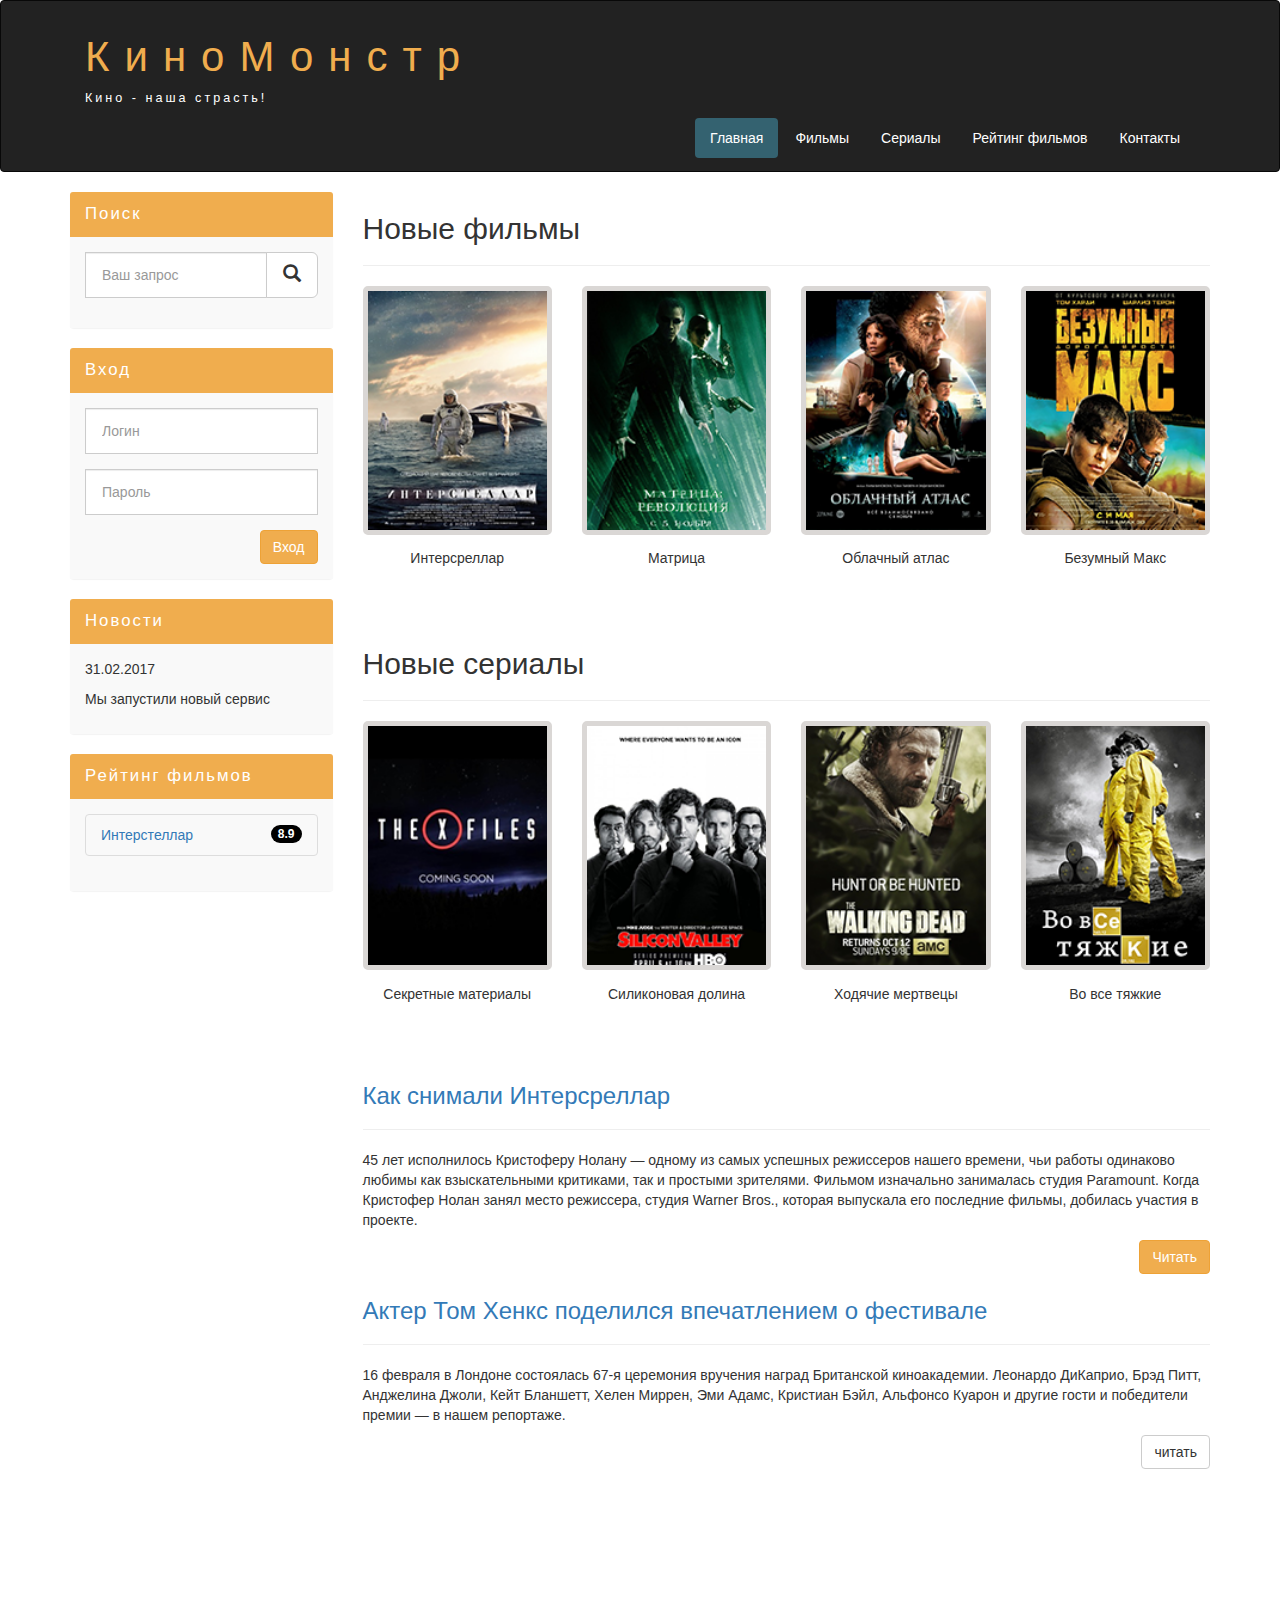
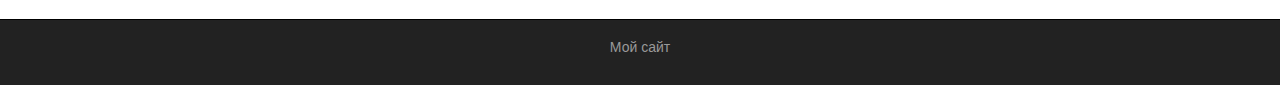
==== index.html @ f7836c3e "init" ====
<!DOCTYPE html>
<html lang="ru">

<head>
    <meta charset="utf-8">
    <meta http-equiv="X-UA-Compatible" content="IE=edge">
    <meta name="viewport" content="width=device-width, initial-scale=1">
    <!-- The above 3 meta tags *must* come first in the head; any other head content must come *after* these tags -->
    <title>Киномонстр Bootstrap</title>

    <!-- Bootstrap -->
    <link href="assets/css/bootstrap.min.css" rel="stylesheet">

    <!-- Main Style -->
    <link href="assets/css/style.css" rel="stylesheet">

    <!-- HTML5 shim and Respond.js for IE8 support of HTML5 elements and media queries -->
    <!-- WARNING: Respond.js doesn't work if you view the page via file:// -->
    <!--[if lt IE 9]>
      <script src="https://oss.maxcdn.com/html5shiv/3.7.2/html5shiv.min.js"></script>
      <script src="https://oss.maxcdn.com/respond/1.4.2/respond.min.js"></script>
    <![endif]-->
</head>

<body>


    <div class="container-fluid">
        <div class="row">

            <nav role="navigation" class="navbar navbar-inverse">
                <div class="container">

                    <div class="navbar-header header">

                        <div class="container">

                            <div class="row">

                                <div class="col-lg-12">
                                    <h1><a href="#">КиноМонстр</a></h1>
                                    <p>Кино - наша страсть!</p>
                                </div>

                            </div>

                        </div>


                        <button type="button" data-target="#navbarCollapse" data-toggle="collapse" class="navbar-toggle">
              
              <span class="sr-only">Toggle navigation</span>
              <span class="icon-bar"></span>
              <span class="icon-bar"></span>
              <span class="icon-bar"></span>

            </button>


                    </div>

                    <div id="navbarCollapse" class="collapse navbar-collapse navbar-right">

                        <ul class="nav nav-pills">
                            <li class="active"> <a href="#">Главная</a> </li>
                            <li> <a href="#">Фильмы</a> </li>
                            <li> <a href="#">Сериалы</a> </li>
                            <li> <a href="#">Рейтинг фильмов</a> </li>
                            <li> <a href="#">Контакты</a> </li>

                        </ul>


                    </div>

                </div>
            </nav>

        </div>
    </div>


    <div class="wrapper">

        <div class="container">

            <div class="row">

                <div class="col-lg-9 col-lg-push-3">
                    <!-- Меняем блоки местами col-lg-push-3 -->
                    <h2>Новые фильмы</h2>
                    <hr>
                    <div class='row'>
                        <div class='films_block col-lg-3 col-md-3 col-sm-3 col-xs-6'>
                            <img src='assets/img/inter.png' alt='Интерстеллар'>
                            <div class='film_label'>Интерсреллар</div>
                        </div>

                        <div class='films_block col-lg-3 col-md-3 col-sm-3 col-xs-6'>
                            <img src='assets/img/matrix.png' alt='Матрица'>
                            <div class='film_label'>Матрица</div>
                        </div>

                        <div class='films_block col-lg-3 col-md-3 col-sm-3 col-xs-6'>
                            <img src='assets/img/cloud.png' alt='Облачный атлас'>
                            <div class='film_label'>Облачный атлас</div>
                        </div>

                        <div class='films_block col-lg-3 col-md-3 col-sm-3 col-xs-6'>
                            <img src='assets/img/max.png' alt='Безумный Макс'>
                            <div class='film_label'>Безумный Макс</div>
                        </div>
                    </div>
                    <div class='margin-8'></div>

                    <h2>Новые сериалы</h2>
                    <hr>
                    <div class='row'>
                        <div class='films_block col-lg-3 col-md-3 col-sm-3 col-xs-6'>
                            <img src='assets/img/xfiles.png' alt='Секретные материалы'>
                            <div class='film_label'>Секретные материалы</div>
                        </div>

                        <div class='films_block col-lg-3 col-md-3 col-sm-3 col-xs-6'>
                            <img src='assets/img/silicon.png' alt='Силиконовая долина'>
                            <div class='film_label'>Силиконовая долина
                            </div>
                        </div>

                        <div class='films_block col-lg-3 col-md-3 col-sm-3 col-xs-6'>
                            <img src='assets/img/dead.png' alt='Ходячие мертвецы'>
                            <div class='film_label'>Ходячие мертвецы</div>
                        </div>

                        <div class='films_block col-lg-3 col-md-3 col-sm-3 col-xs-6'>
                            <img src='assets/img/breakingbad.png' alt='Во все тяжкие'>
                            <div class='film_label'>Во все тяжкие</div>
                        </div>
                    </div>
                    <div class='margin-8'></div>
                    <a href='#'>
                        <h3>Как снимали Интерсреллар</h3>
                    </a>
                    <hr>
                    <p>
                        45 лет исполнилось Кристоферу Нолану — одному из самых успешных режиссеров нашего времени, чьи работы одинаково любимы как взыскательными критиками, так и простыми зрителями. Фильмом изначально занималась студия Paramount. Когда Кристофер Нолан занял
                        место режиссера, студия Warner Bros., которая выпускала его последние фильмы, добилась участия в проекте.
                    </p>
                    <a href='#' class='btn  btn-warning pull-right'>Читать</a>

                    <div class="margin-8"></div>

                    <a href="#">
                        <h3>Актер Том Хенкс поделился впечатлением о фестивале</h3>
                    </a>
                    <hr>
                    <p>
                        16 февраля в Лондоне состоялась 67-я церемония вручения наград Британской киноакадемии. Леонардо ДиКаприо, Брэд Питт, Анджелина Джоли, Кейт Бланшетт, Хелен Миррен, Эми Адамс, Кристиан Бэйл, Альфонсо Куарон и другие гости и победители премии — в нашем
                        репортаже.
                    </p>
                    <a href="#" class="btn btn-default pull-right">читать</a>

                    <div class="margin-8 clear"></div>


                </div>


                <div class="col-lg-3 col-lg-pull-9">
                    <!-- Меняем блоки местами col-lg-pull-9 -->
                    <div class='panel panel-info'>
                        <div class='panel-heading'>
                            <div class='sidebar-header'>Поиск</div>
                        </div>
                        <div class='panel-body'>
                            <form role='search'>
                                <div class='form-group'>
                                    <div class='input-group'>
                                        <input type='search' class='form-control input-lg' placeholder='Ваш запрос'>

                                        <div class='input-group-btn'>
                                            <button class='btn btn-default btn-lg' type='submit'><i class='glyphicon glyphicon-search'></i></button>
                                        </div>
                                    </div>
                                </div>
                            </form>
                        </div>
                    </div>
                    <div class='panel panel-info'>
                        <div class='panel-heading'>
                            <div class='sidebar-header'>Вход</div>
                        </div>
                        <div class='panel-body'>
                            <form role='form'>
                                <div class='form-group'>
                                    <input type='text' class='form-control input-lg' placeholder='Логин'>
                                </div>
                                <div class='form-group'>
                                    <input type='password' class='form-control input-lg' placeholder='Пароль'>
                                </div>
                                <button type='submit' class='btn btn-warning pull-right'>Вход</button>
                            </form>

                        </div>
                    </div>

                    <div class='panel panel-info'>
                        <div class='panel-heading'>
                            <div class='sidebar-header'>Новости</div>
                        </div>
                        <div class='panel-body'>
                            <p>31.02.2017</p>
                            <p>Мы запустили новый сервис</p>

                        </div>
                    </div>

                    <div class='panel panel-info'>
                        <div class='panel-heading'>
                            <div class='sidebar-header'>Рейтинг фильмов</div>
                        </div>
                        <div class='panel-body'>
                            <ul class="list-group">
                                <li class="list-group-item list-group-item-warning">
                                    <a href='#'>Интерстеллар</a>
                                    <span class="badge">8.9</span>
                                </li>
                            </ul>

                        </div>
                    </div>
                </div>
            </div>

        </div>

        <div class="clear"></div>

    </div>


    <footer>

        <div class="container">
            <p class="text-center"> <a href="#">Мой сайт</a> </p>
        </div>

    </footer>




    <!-- jQuery (necessary for Bootstrap's JavaScript plugins) -->
    <script src="https://ajax.googleapis.com/ajax/libs/jquery/1.11.3/jquery.min.js"></script>
    <!-- Include all compiled plugins (below), or include individual files as needed -->
    <script src="assets/js/bootstrap.min.js"></script>
</body>

</html>
---- assets/css/style.css ----
.header a,
a:hover {
    color: #f0ad4e;
    text-decoration: none;
}

.header h1 {
    letter-spacing: 15px;
    font-size: 300%;
}

.header p {
    color: white !important;
    font-size: 90%;
    letter-spacing: 3px;
}

.nav-pills>li.active>a,
.nav-pills>li.active>a:focus,
.nav-pills>li.active>a:hover {
    color: #fff;
    background-color: #346270;
}

.nav-pills>li>a {
    color: #fff;
}

.nav-pills>li>a:hover {
    background-color: #346270;
}

.navbar-inverse {
    padding: 1%;
}

@media (max-width: 767px) {
    .nav-pills>li {
        float: none;
    }
    .nav-pills {
        text-align: center;
    }
    .header h1 {
        font-size: 280%;
        letter-spacing: 5px;
    }
    .header {
        text-align: center;
    }
}

.clear {
    clear: both;
    height: 63px;
}

.wrapper {
    min-height: 100%;
}

html,
body {
    height: 100%;
}

.films_block {
    text-align: center;
}

.films_block img {
    margin-bottom: 5%;
    border-radius: 5px;
    border: solid 5px #dad7d5;
    width: 100%;
}

.film_label {
    padding: 2%;
    margin-bottom: 4%;
}

.margin-8 {
    margin-top: 8%;
}

.panel {
    border: none;
}

.panel-body {
    background-color: #f9f9f9;
}

.panel-info>.panel-heading {
    background-color: #f0ad4e;
    color: white;
    border-color: transparent;
}

.sidebar-header {
    font-size: 120%;
    letter-spacing: 2px;
}

.form-control {
    border-radius: 0px;
}

.form-control,
.input-lg {
    font-size: 14px;
}

.list-group-item-warning {
    color: #8a6d3b;
    background-color: #f9f9f9;
}

.badge {
    background-color: #000000;
}

footer {
    color: #666;
    background: #222;
    padding: 17px 0 18px 0;
    border-top: 1px solid #000;
}

footer a {
    color: #999;
}

footer a:hover {
    color: #efefef;
}
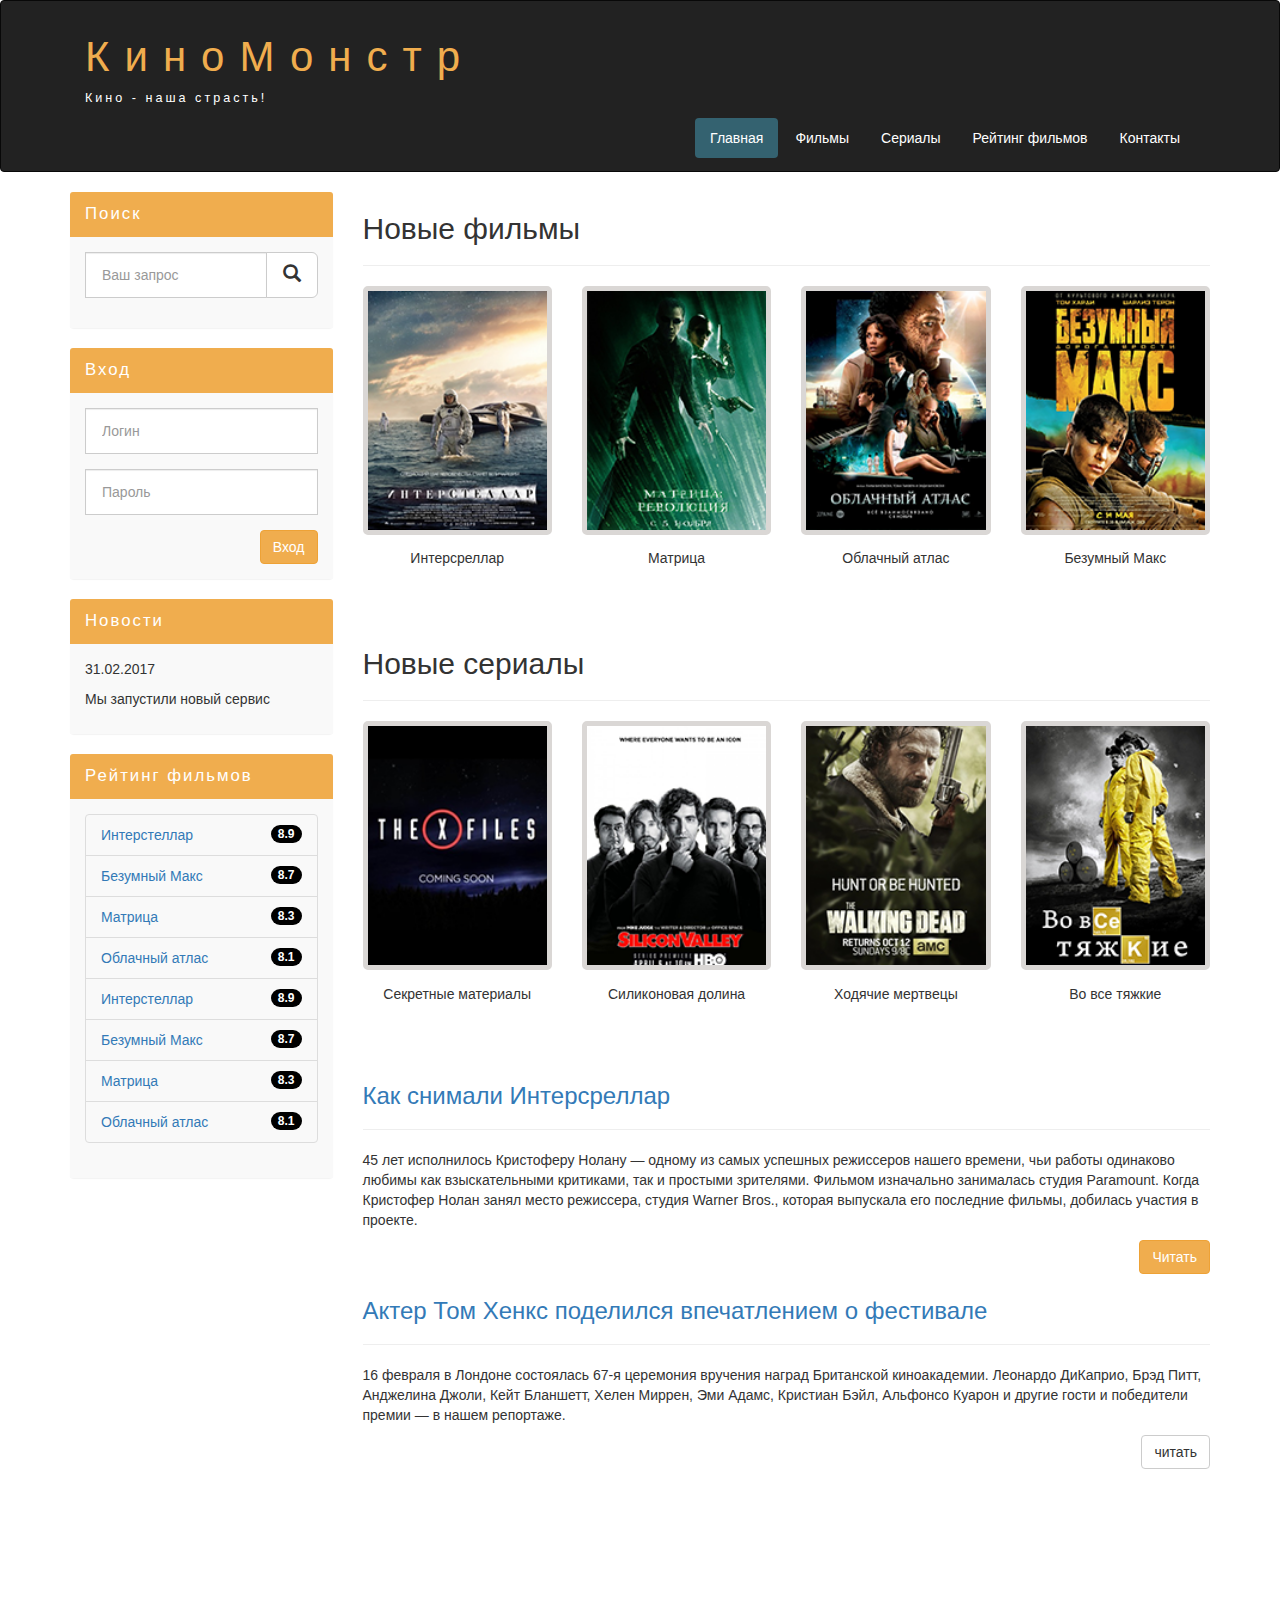
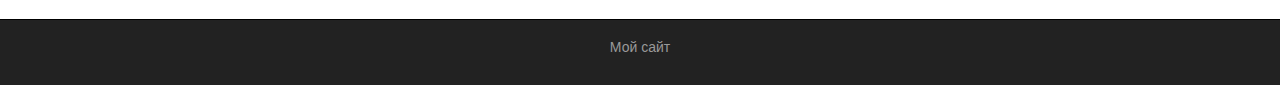
==== commit 5b66a4ee: "added example for type "list"" ====
--- a/index.html
+++ b/index.html
@@ -225,6 +225,35 @@
                                     <a href='#'>Интерстеллар</a>
                                     <span class="badge">8.9</span>
                                 </li>
+                                <li class="list-group-item list-group-item-warning">
+                                    <a href='#'>Безумный Макс</a>
+                                    <span class="badge">8.7</span>
+                                </li>
+                                <li class="list-group-item list-group-item-warning">
+                                    <a href='#'>Матрица</a>
+                                    <span class="badge">8.3</span>
+                                </li>
+                                <li class="list-group-item list-group-item-warning">
+                                    <a href='#'>Облачный атлас</a>
+                                    <span class="badge">8.1</span>
+                                </li>
+                                <li class="list-group-item list-group-item-warning">
+                                    <a href='#'>Интерстеллар</a>
+                                    <span class="badge">8.9</span>
+                                </li>
+                                <li class="list-group-item list-group-item-warning">
+                                    <a href='#'>Безумный Макс</a>
+                                    <span class="badge">8.7</span>
+                                </li>
+                                <li class="list-group-item list-group-item-warning">
+                                    <a href='#'>Матрица</a>
+                                    <span class="badge">8.3</span>
+                                </li>
+                                <li class="list-group-item list-group-item-warning">
+                                    <a href='#'>Облачный атлас</a>
+                                    <span class="badge">8.1</span>
+                                </li>
+
                             </ul>
 
                         </div>
